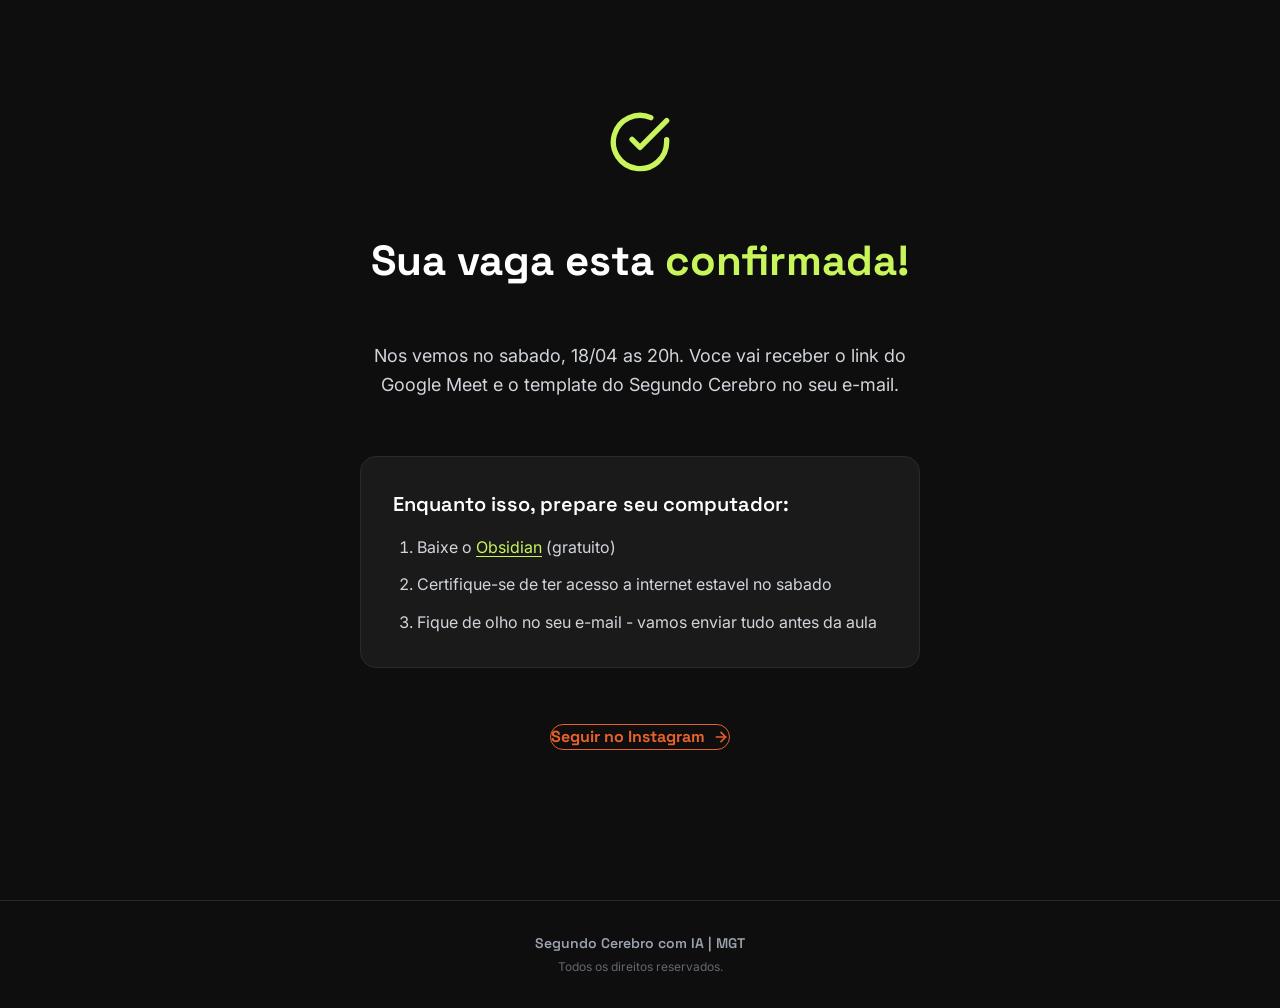
==== obrigado.html @ 38a829f4 "feat: LP inicial - Segundo Cerebro com IA" ====
<!DOCTYPE html>
<html lang="pt-br">
<head>
  <meta charset="UTF-8">
  <meta name="viewport" content="width=device-width, initial-scale=1.0">
  <title>Compra Confirmada | Segundo Cerebro com IA</title>
  <meta name="robots" content="noindex, nofollow">

  <link rel="preconnect" href="https://fonts.googleapis.com">
  <link rel="preconnect" href="https://fonts.gstatic.com" crossorigin>
  <link href="https://fonts.googleapis.com/css2?family=Inter:wght@400;500;600;700&family=Space+Grotesk:wght@600;700&display=swap" rel="stylesheet">
  <link rel="stylesheet" href="css/styles.css">
</head>
<body>
  <main class="main ty-main">
    <div class="container ty-container">

      <div class="ty-check">
        <svg width="64" height="64" viewBox="0 0 24 24" fill="none" stroke="#C8F55A" stroke-width="2" stroke-linecap="round" stroke-linejoin="round">
          <path d="M22 11.08V12a10 10 0 1 1-5.93-9.14"/>
          <polyline points="22 4 12 14.01 9 11.01"/>
        </svg>
      </div>

      <h1 class="ty-title">Sua vaga esta <span class="text-neon">confirmada!</span></h1>

      <p class="ty-sub">Nos vemos no sabado, 18/04 as 20h. Voce vai receber o link do Google Meet e o template do Segundo Cerebro no seu e-mail.</p>

      <div class="ty-card">
        <h3 class="ty-card__title">Enquanto isso, prepare seu computador:</h3>
        <ol class="ty-card__list">
          <li>Baixe o <a href="https://obsidian.md/download" target="_blank" rel="noopener">Obsidian</a> (gratuito)</li>
          <li>Certifique-se de ter acesso a internet estavel no sabado</li>
          <li>Fique de olho no seu e-mail - vamos enviar tudo antes da aula</li>
        </ol>
      </div>

      <a href="https://instagram.com" class="btn btn--outline" target="_blank" rel="noopener">
        Seguir no Instagram
        <svg width="16" height="16" viewBox="0 0 24 24" fill="none" stroke="currentColor" stroke-width="2.5" stroke-linecap="round" stroke-linejoin="round"><path d="M5 12h14"/><path d="m12 5 7 7-7 7"/></svg>
      </a>

    </div>
  </main>

  <footer class="footer">
    <div class="footer__inner">
      <p class="footer__brand">Segundo Cerebro com IA | MGT</p>
      <p class="footer__copy">Todos os direitos reservados.</p>
    </div>
  </footer>
</body>
</html>
---- css/styles.css ----
/* ========================================
   Design System: aula-coda.vercel.app
   Fonts: Space Grotesk (display) + Inter (body)
   Theme: Dark mode - orange #E8612A + neon #C8F55A
   ======================================== */

/* --- Reset --- */
*, *::before, *::after {
  margin: 0;
  padding: 0;
  box-sizing: border-box;
}

/* --- Variables --- */
:root {
  /* Brand */
  --mgt-dark: #0E0E0E;
  --mgt-gray: #1A1A1A;
  --mgt-gray-light: #2A2A2A;
  --mgt-orange: #E8612A;
  --mgt-orange-dark: #C53C00;
  --mgt-neon: #C8F55A;
  --mgt-light: #F5F5F5;

  /* Text */
  --text-white: #FFFFFF;
  --text-light: #F5F5F5;
  --text-gray-300: #D1D5DB;
  --text-gray-400: #9CA3AF;
  --text-dark: #1A1A1A;

  /* Fonts */
  --font-display: "Space Grotesk", ui-sans-serif, system-ui, sans-serif;
  --font-body: "Inter", ui-sans-serif, system-ui, sans-serif;

  /* Spacing */
  --container-max: 768px;
  --section-gap: 56px;
  --card-radius: 16px;
  --btn-radius: 14px;

  /* Shadows */
  --btn-shadow: rgba(255,255,255,0.2) 0px 2px 0px 0px inset,
                rgba(0,0,0,0.25) 0px 2px 4px 0px,
                rgba(0,0,0,0.12) 0px 6px 16px 0px;
}

/* --- Base --- */
html {
  scroll-behavior: smooth;
  -webkit-font-smoothing: antialiased;
  -moz-osx-font-smoothing: grayscale;
}

body {
  font-family: var(--font-body);
  font-size: 16px;
  line-height: 1.5;
  color: var(--text-light);
  background-color: var(--mgt-dark);
  overflow-x: hidden;
}

a {
  color: inherit;
  text-decoration: none;
}

img {
  max-width: 100%;
  height: auto;
  display: block;
}

strong {
  font-weight: 600;
  color: var(--text-white);
}

/* --- Layout --- */
.main {
  display: flex;
  min-height: 100vh;
  width: 100%;
  flex-direction: column;
  align-items: center;
  padding: 24px;
  padding-top: 100px;
}

@media (min-width: 640px) {
  .main { padding: 32px; padding-top: 100px; }
}
@media (min-width: 768px) {
  .main { padding: 48px; padding-top: 110px; }
}
@media (min-width: 1024px) {
  .main { padding: 80px; padding-top: 120px; }
}

.container {
  width: 100%;
  max-width: var(--container-max);
  display: flex;
  flex-direction: column;
  gap: 48px;
}

@media (min-width: 1024px) {
  .container { gap: var(--section-gap); }
}

/* --- Header Bar (sticky) --- */
.header-bar {
  position: fixed;
  top: 0;
  left: 0;
  right: 0;
  z-index: 100;
  background: var(--mgt-gray);
  border-bottom: 1px solid var(--mgt-gray-light);
  padding: 12px 24px;
  transition: transform 0.3s ease;
}

.header-bar__inner {
  max-width: var(--container-max);
  margin: 0 auto;
  display: flex;
  align-items: center;
  justify-content: space-between;
  gap: 16px;
}

.header-bar__left {
  display: flex;
  align-items: center;
  gap: 12px;
}

.header-bar__title {
  font-family: var(--font-display);
  font-size: 18px;
  font-weight: 700;
  color: var(--text-white);
  line-height: 1.2;
}

@media (min-width: 768px) {
  .header-bar__title { font-size: 24px; }
}

.header-bar__sub {
  font-size: 12px;
  color: var(--text-gray-400);
  margin-top: 2px;
}

/* --- Ping Dot --- */
.ping-dot {
  position: relative;
  width: 12px;
  height: 12px;
  flex-shrink: 0;
}

.ping-dot--sm {
  width: 10px;
  height: 10px;
}

.ping-dot__ring {
  position: absolute;
  inset: 0;
  border-radius: 50%;
  background: var(--mgt-orange);
  opacity: 0.75;
  animation: ping 1s cubic-bezier(0, 0, 0.2, 1) infinite;
}

.ping-dot__core {
  position: relative;
  display: inline-flex;
  width: 100%;
  height: 100%;
  border-radius: 50%;
  background: var(--mgt-orange);
}

@keyframes ping {
  75%, 100% {
    transform: scale(2);
    opacity: 0;
  }
}

/* --- Badge --- */
.badge {
  display: inline-flex;
  align-items: center;
  gap: 8px;
}

.badge__text {
  font-family: var(--font-body);
  font-size: 12px;
  font-weight: 700;
  color: var(--mgt-orange);
  text-transform: uppercase;
  letter-spacing: 0.1em;
}

@media (min-width: 640px) {
  .badge__text { font-size: 13px; }
}

/* --- Buttons --- */
.btn {
  display: inline-flex;
  align-items: center;
  justify-content: center;
  gap: 8px;
  font-family: var(--font-display);
  font-weight: 700;
  color: var(--text-dark);
  background: var(--mgt-orange);
  border: none;
  border-radius: var(--btn-radius);
  box-shadow: var(--btn-shadow);
  cursor: pointer;
  transition: transform 0.2s ease, filter 0.2s ease;
  text-align: center;
  white-space: nowrap;
}

.btn:hover {
  transform: scale(1.03);
  filter: brightness(1.1);
}

.btn:active {
  transform: scale(0.98);
}

.btn--sm {
  font-size: 14px;
  padding: 10px 20px;
  border-radius: 10px;
}

@media (min-width: 768px) {
  .btn--sm {
    font-size: 16px;
    padding: 12px 28px;
    border-radius: var(--btn-radius);
  }
}

.btn--lg {
  font-size: 18px;
  padding: 16px 40px;
}

@media (min-width: 768px) {
  .btn--lg {
    font-size: 20px;
    padding: 18px 48px;
  }
}

.btn--xl {
  font-size: 20px;
  padding: 20px 48px;
}

@media (min-width: 768px) {
  .btn--xl {
    font-size: 24px;
    padding: 20px 56px;
  }
}

.btn--outline {
  background: transparent;
  color: var(--mgt-orange);
  border: 1px solid var(--mgt-orange);
  box-shadow: none;
}

.btn--outline:hover {
  background: var(--mgt-orange);
  color: var(--text-dark);
  box-shadow: var(--btn-shadow);
}

/* --- Hero --- */
.hero {
  display: flex;
  flex-direction: column;
  align-items: flex-start;
  gap: 24px;
  text-align: left;
}

@media (min-width: 768px) {
  .hero { align-items: center; text-align: center; }
}

.hero__title {
  font-family: var(--font-display);
  font-size: clamp(36px, 7vw, 60px);
  font-weight: 700;
  line-height: 1.15;
  letter-spacing: -1.5px;
  color: var(--text-white);
}

.hero__sub {
  font-family: var(--font-display);
  font-size: clamp(20px, 4vw, 36px);
  font-weight: 600;
  line-height: 1.2;
  letter-spacing: -0.5px;
  color: var(--mgt-neon);
}

.hero__note {
  font-size: 14px;
  color: var(--text-gray-400);
  font-weight: 500;
}

@media (min-width: 768px) {
  .hero__note { text-align: center; align-self: center; }
}

/* --- Text Utilities --- */
.text-orange { color: var(--mgt-orange); }
.text-neon { color: var(--mgt-neon); }
.text-muted { color: var(--text-gray-400); }
.italic { font-style: italic; }

/* --- Section --- */
.section {
  display: flex;
  flex-direction: column;
  gap: 24px;
}

.section__title {
  font-family: var(--font-display);
  font-size: clamp(30px, 5vw, 48px);
  font-weight: 700;
  line-height: 1.25;
  color: var(--mgt-orange);
}

.section__subtitle {
  font-family: var(--font-display);
  font-size: clamp(24px, 4vw, 30px);
  font-weight: 600;
  line-height: 1.25;
  color: var(--text-white);
}

/* --- Prose --- */
.prose {
  display: flex;
  flex-direction: column;
  gap: 16px;
}

.prose p {
  font-size: 20px;
  line-height: 1.625;
  color: var(--text-gray-300);
}

@media (max-width: 639px) {
  .prose p { font-size: 18px; }
}

/* --- Callout (blockquote) --- */
.callout {
  background: rgba(14, 14, 14, 0.5);
  border-left: 4px solid var(--mgt-orange);
  border-radius: 12px;
  padding: 24px;
}

.callout p {
  font-size: 20px;
  line-height: 1.625;
  color: #E5E7EB;
}

@media (max-width: 639px) {
  .callout p { font-size: 18px; }
}

/* --- Check list --- */
.check-list {
  list-style: none;
  display: flex;
  flex-direction: column;
  gap: 12px;
}

.check-list li {
  font-size: 20px;
  line-height: 1.625;
  color: var(--text-gray-300);
  padding-left: 32px;
  position: relative;
}

@media (max-width: 639px) {
  .check-list li { font-size: 18px; }
}

.check-list li::before {
  content: "";
  position: absolute;
  left: 0;
  top: 8px;
  width: 18px;
  height: 18px;
  border-radius: 50%;
  background: linear-gradient(135deg, var(--mgt-orange), var(--mgt-orange-dark));
  background-image: url("data:image/svg+xml,%3Csvg xmlns='http://www.w3.org/2000/svg' width='12' height='12' viewBox='0 0 24 24' fill='none' stroke='white' stroke-width='3' stroke-linecap='round' stroke-linejoin='round'%3E%3Cpolyline points='20 6 9 17 4 12'%3E%3C/polyline%3E%3C/svg%3E");
  background-repeat: no-repeat;
  background-position: center;
  background-size: 10px;
}

/* --- Numbered List --- */
.numbered-list {
  list-style: none;
  display: flex;
  flex-direction: column;
  gap: 16px;
}

.numbered-list li {
  display: flex;
  gap: 20px;
  align-items: flex-start;
  background: rgba(14, 14, 14, 0.3);
  padding: 24px;
  border-radius: 12px;
  border: 1px solid transparent;
  transition: border-color 0.15s ease;
}

.numbered-list li:hover {
  border-color: var(--mgt-gray-light);
}

.numbered-list__badge {
  width: 32px;
  height: 32px;
  min-width: 32px;
  border-radius: 50%;
  background: linear-gradient(135deg, var(--mgt-orange), var(--mgt-orange-dark));
  display: flex;
  align-items: center;
  justify-content: center;
  font-family: var(--font-body);
  font-size: 14px;
  font-weight: 700;
  color: var(--text-white);
  margin-top: 2px;
}

.numbered-list p {
  font-size: 17.6px;
  line-height: 1.625;
  color: var(--text-gray-300);
}

/* --- Steps (how it works) --- */
.steps {
  display: grid;
  grid-template-columns: 1fr;
  gap: 16px;
}

@media (min-width: 768px) {
  .steps { grid-template-columns: repeat(3, 1fr); }
}

.step-card {
  background: var(--mgt-gray);
  border: 1px solid var(--mgt-gray-light);
  border-radius: var(--card-radius);
  padding: 32px 24px;
  display: flex;
  flex-direction: column;
  gap: 12px;
  transition: border-color 0.15s ease;
}

.step-card:hover {
  border-color: rgba(232, 97, 42, 0.3);
}

.step-card__number {
  font-family: var(--font-display);
  font-size: 48px;
  font-weight: 700;
  color: var(--mgt-orange);
  line-height: 1;
  opacity: 0.4;
}

.step-card__title {
  font-family: var(--font-display);
  font-size: 24px;
  font-weight: 600;
  color: var(--text-white);
}

.step-card__text {
  font-size: 16px;
  line-height: 1.6;
  color: var(--text-gray-400);
}

/* --- Glass Card (pra quem e) --- */
.glass-card {
  background: rgba(42, 42, 42, 0.2);
  backdrop-filter: blur(8px);
  -webkit-backdrop-filter: blur(8px);
  border: 1px solid rgba(42, 42, 42, 0.5);
  border-radius: var(--card-radius);
  padding: 32px;
}

@media (min-width: 768px) {
  .glass-card { padding: 40px; }
}

/* --- Highlight Box --- */
.highlight-box {
  background: rgba(14, 14, 14, 0.5);
  border: 1px solid rgba(255, 255, 255, 0.05);
  border-radius: 8px;
  padding: 16px;
  margin-top: 8px;
}

.highlight-box p {
  font-size: 20px;
  font-weight: 500;
  color: var(--text-white);
  line-height: 1.625;
}

@media (max-width: 639px) {
  .highlight-box p { font-size: 18px; }
}

/* --- FAQ --- */
.faq-list {
  display: flex;
  flex-direction: column;
  gap: 8px;
}

.faq-item {
  border: 1px solid var(--mgt-gray-light);
  border-radius: 12px;
  overflow: hidden;
  transition: border-color 0.15s ease;
}

.faq-item:hover {
  border-color: rgba(232, 97, 42, 0.3);
}

.faq-item__question {
  width: 100%;
  display: flex;
  align-items: center;
  justify-content: space-between;
  gap: 16px;
  padding: 20px 24px;
  background: var(--mgt-gray);
  border: none;
  cursor: pointer;
  font-family: var(--font-body);
  font-size: 17px;
  font-weight: 600;
  color: var(--text-white);
  text-align: left;
  transition: background 0.15s ease;
}

.faq-item__question:hover {
  background: rgba(42, 42, 42, 0.8);
}

.faq-item__icon {
  flex-shrink: 0;
  transition: transform 0.3s ease;
  color: var(--mgt-orange);
}

.faq-item.active .faq-item__icon {
  transform: rotate(180deg);
}

.faq-item__answer {
  max-height: 0;
  overflow: hidden;
  transition: max-height 0.3s ease;
}

.faq-item.active .faq-item__answer {
  max-height: 200px;
}

.faq-item__answer p {
  padding: 0 24px 20px;
  font-size: 16px;
  line-height: 1.6;
  color: var(--text-gray-300);
  background: var(--mgt-gray);
}

/* --- CTA Final --- */
.cta-final {
  position: relative;
  background: var(--mgt-gray);
  border: 1px solid var(--mgt-gray-light);
  border-radius: var(--card-radius);
  padding: 40px 24px;
  display: flex;
  flex-direction: column;
  align-items: center;
  text-align: center;
  gap: 24px;
  overflow: hidden;
}

@media (min-width: 768px) {
  .cta-final { padding: 56px 40px; }
}

.cta-final__glow {
  position: absolute;
  top: -40px;
  right: -40px;
  width: 200px;
  height: 200px;
  background: rgba(232, 97, 42, 0.1);
  filter: blur(64px);
  border-radius: 50%;
  pointer-events: none;
  transition: background 0.3s ease;
}

.cta-final:hover .cta-final__glow {
  background: rgba(232, 97, 42, 0.2);
}

.cta-final__title {
  font-family: var(--font-display);
  font-size: clamp(30px, 5vw, 48px);
  font-weight: 700;
  line-height: 1.25;
  color: var(--mgt-orange);
  position: relative;
  z-index: 1;
}

.cta-final__text {
  font-size: 20px;
  line-height: 1.625;
  color: var(--text-gray-300);
  max-width: 560px;
  position: relative;
  z-index: 1;
}

@media (max-width: 639px) {
  .cta-final__text { font-size: 18px; }
}

.cta-final__note {
  font-size: 14px;
  color: var(--text-gray-400);
  font-weight: 500;
  position: relative;
  z-index: 1;
}

/* --- Footer --- */
.footer {
  border-top: 1px solid var(--mgt-gray-light);
  padding: 32px 24px;
  text-align: center;
}

.footer__inner {
  max-width: var(--container-max);
  margin: 0 auto;
}

.footer__brand {
  font-family: var(--font-display);
  font-size: 14px;
  font-weight: 600;
  color: var(--text-gray-400);
}

.footer__copy {
  font-size: 12px;
  color: var(--text-gray-400);
  opacity: 0.6;
  margin-top: 4px;
}

/* --- Thank You Page --- */
.ty-main {
  padding-top: 40px;
  justify-content: center;
  min-height: 100vh;
}

.ty-container {
  align-items: center;
  text-align: center;
  max-width: 560px;
}

.ty-check {
  animation: scaleIn 0.5s ease;
}

@keyframes scaleIn {
  0% { transform: scale(0); opacity: 0; }
  100% { transform: scale(1); opacity: 1; }
}

.ty-title {
  font-family: var(--font-display);
  font-size: clamp(28px, 5vw, 42px);
  font-weight: 700;
  line-height: 1.2;
  color: var(--text-white);
}

.ty-sub {
  font-size: 18px;
  line-height: 1.6;
  color: var(--text-gray-300);
}

.ty-card {
  background: var(--mgt-gray);
  border: 1px solid var(--mgt-gray-light);
  border-radius: var(--card-radius);
  padding: 32px;
  text-align: left;
  width: 100%;
}

.ty-card__title {
  font-family: var(--font-display);
  font-size: 20px;
  font-weight: 600;
  color: var(--text-white);
  margin-bottom: 16px;
}

.ty-card__list {
  display: flex;
  flex-direction: column;
  gap: 12px;
  padding-left: 24px;
}

.ty-card__list li {
  font-size: 16px;
  line-height: 1.6;
  color: var(--text-gray-300);
}

.ty-card__list a {
  color: var(--mgt-neon);
  text-decoration: underline;
  text-underline-offset: 3px;
}

.ty-card__list a:hover {
  color: var(--text-white);
}

/* --- GSAP Animation Prep --- */
.gs-reveal {
  opacity: 0;
  transform: translateY(30px);
}
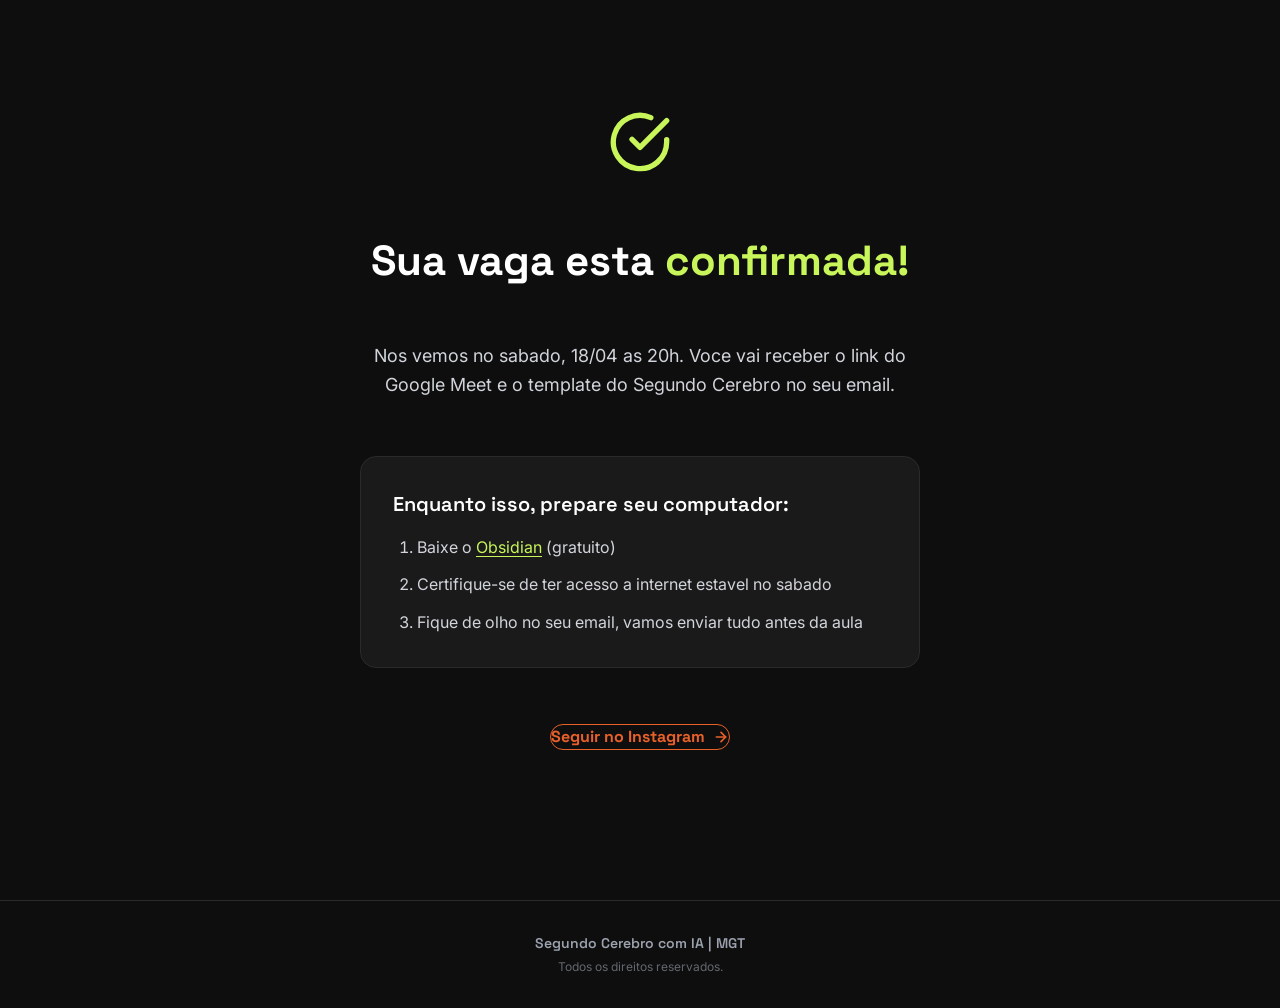
==== commit e6af986a: "style: remover tracos da copy e ajustar pontuacao Substitui tracos por virgulas, pontos, bullets ou " ====
--- a/obrigado.html
+++ b/obrigado.html
@@ -24,14 +24,14 @@
 
       <h1 class="ty-title">Sua vaga esta <span class="text-neon">confirmada!</span></h1>
 
-      <p class="ty-sub">Nos vemos no sabado, 18/04 as 20h. Voce vai receber o link do Google Meet e o template do Segundo Cerebro no seu e-mail.</p>
+      <p class="ty-sub">Nos vemos no sabado, 18/04 as 20h. Voce vai receber o link do Google Meet e o template do Segundo Cerebro no seu email.</p>
 
       <div class="ty-card">
         <h3 class="ty-card__title">Enquanto isso, prepare seu computador:</h3>
         <ol class="ty-card__list">
           <li>Baixe o <a href="https://obsidian.md/download" target="_blank" rel="noopener">Obsidian</a> (gratuito)</li>
           <li>Certifique-se de ter acesso a internet estavel no sabado</li>
-          <li>Fique de olho no seu e-mail - vamos enviar tudo antes da aula</li>
+          <li>Fique de olho no seu email, vamos enviar tudo antes da aula</li>
         </ol>
       </div>
 
--- a/css/styles.css
+++ b/css/styles.css
@@ -171,7 +171,10 @@
 
 .ping-dot__ring {
   position: absolute;
-  inset: 0;
+  top: 0;
+  left: 0;
+  width: 100%;
+  height: 100%;
   border-radius: 50%;
   background: var(--mgt-orange);
   opacity: 0.75;
@@ -179,8 +182,9 @@
 }
 
 .ping-dot__core {
-  position: relative;
-  display: inline-flex;
+  position: absolute;
+  top: 0;
+  left: 0;
   width: 100%;
   height: 100%;
   border-radius: 50%;
@@ -322,6 +326,20 @@
   line-height: 1.2;
   letter-spacing: -0.5px;
   color: var(--mgt-neon);
+}
+
+.hero__thumb {
+  width: 100%;
+  border-radius: var(--card-radius);
+  overflow: hidden;
+  border: 1px solid var(--mgt-gray-light);
+  box-shadow: 0 25px 50px -12px rgba(0, 0, 0, 0.25);
+}
+
+.hero__thumb img {
+  width: 100%;
+  height: auto;
+  display: block;
 }
 
 .hero__note {
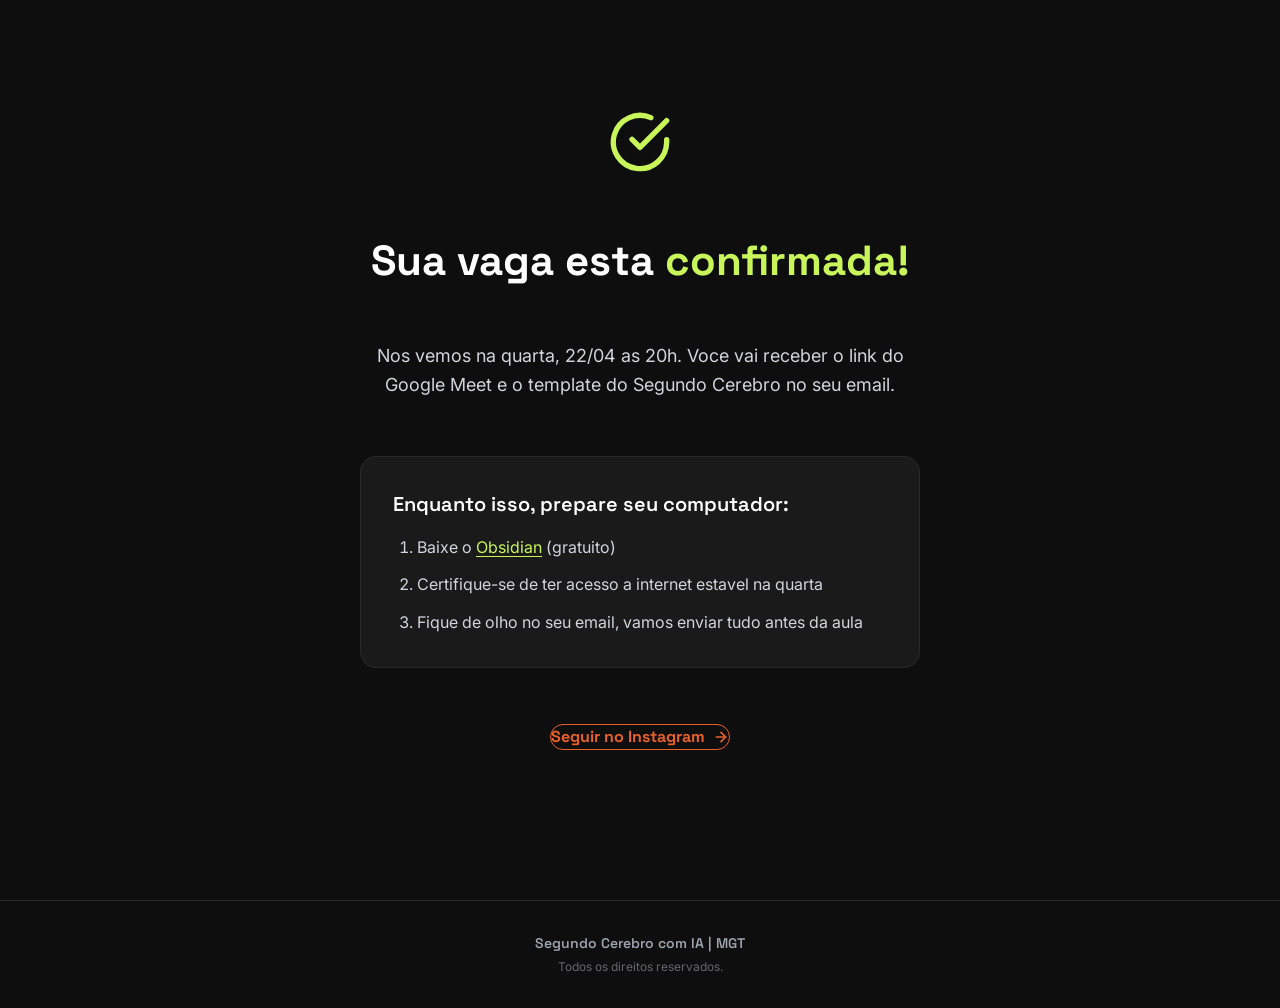
==== commit 0eb4b8d6: "chore: atualizar data da aula para quarta 22/04 Troca todas as ocorrencias de "sabado 18/04" por "qu" ====
--- a/obrigado.html
+++ b/obrigado.html
@@ -24,13 +24,13 @@
 
       <h1 class="ty-title">Sua vaga esta <span class="text-neon">confirmada!</span></h1>
 
-      <p class="ty-sub">Nos vemos no sabado, 18/04 as 20h. Voce vai receber o link do Google Meet e o template do Segundo Cerebro no seu email.</p>
+      <p class="ty-sub">Nos vemos na quarta, 22/04 as 20h. Voce vai receber o link do Google Meet e o template do Segundo Cerebro no seu email.</p>
 
       <div class="ty-card">
         <h3 class="ty-card__title">Enquanto isso, prepare seu computador:</h3>
         <ol class="ty-card__list">
           <li>Baixe o <a href="https://obsidian.md/download" target="_blank" rel="noopener">Obsidian</a> (gratuito)</li>
-          <li>Certifique-se de ter acesso a internet estavel no sabado</li>
+          <li>Certifique-se de ter acesso a internet estavel na quarta</li>
           <li>Fique de olho no seu email, vamos enviar tudo antes da aula</li>
         </ol>
       </div>
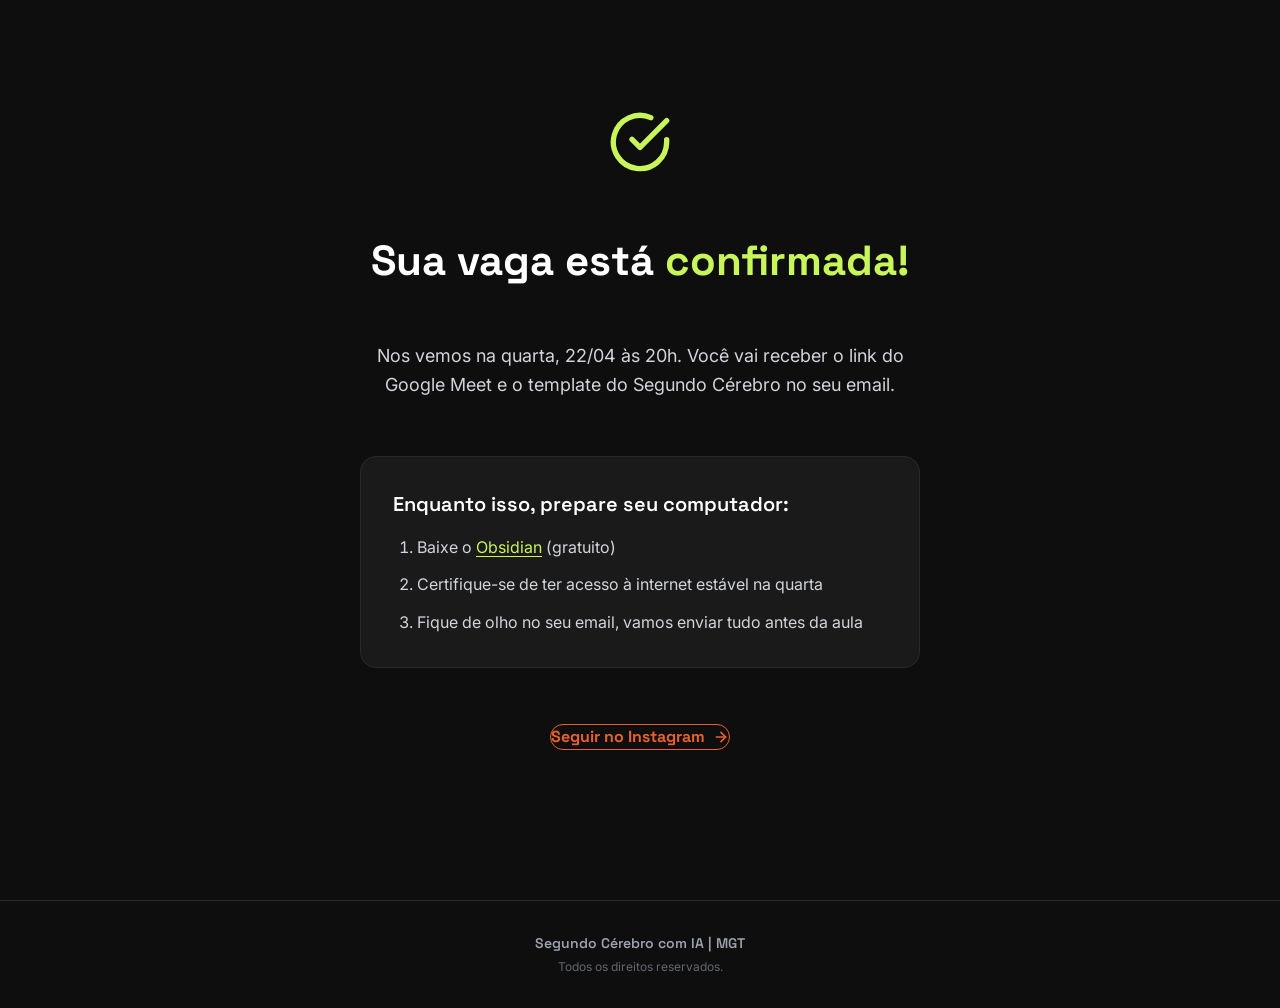
==== commit 75acd5ea: "fix: corrigir acentuacao em toda a copy da LP Adiciona acentos em todas as palavras que estavam sem:" ====
--- a/obrigado.html
+++ b/obrigado.html
@@ -3,7 +3,7 @@
 <head>
   <meta charset="UTF-8">
   <meta name="viewport" content="width=device-width, initial-scale=1.0">
-  <title>Compra Confirmada | Segundo Cerebro com IA</title>
+  <title>Compra Confirmada | Segundo Cérebro com IA</title>
   <meta name="robots" content="noindex, nofollow">
 
   <link rel="preconnect" href="https://fonts.googleapis.com">
@@ -22,15 +22,15 @@
         </svg>
       </div>
 
-      <h1 class="ty-title">Sua vaga esta <span class="text-neon">confirmada!</span></h1>
+      <h1 class="ty-title">Sua vaga está <span class="text-neon">confirmada!</span></h1>
 
-      <p class="ty-sub">Nos vemos na quarta, 22/04 as 20h. Voce vai receber o link do Google Meet e o template do Segundo Cerebro no seu email.</p>
+      <p class="ty-sub">Nos vemos na quarta, 22/04 às 20h. Você vai receber o link do Google Meet e o template do Segundo Cérebro no seu email.</p>
 
       <div class="ty-card">
         <h3 class="ty-card__title">Enquanto isso, prepare seu computador:</h3>
         <ol class="ty-card__list">
           <li>Baixe o <a href="https://obsidian.md/download" target="_blank" rel="noopener">Obsidian</a> (gratuito)</li>
-          <li>Certifique-se de ter acesso a internet estavel na quarta</li>
+          <li>Certifique-se de ter acesso à internet estável na quarta</li>
           <li>Fique de olho no seu email, vamos enviar tudo antes da aula</li>
         </ol>
       </div>
@@ -45,7 +45,7 @@
 
   <footer class="footer">
     <div class="footer__inner">
-      <p class="footer__brand">Segundo Cerebro com IA | MGT</p>
+      <p class="footer__brand">Segundo Cérebro com IA | MGT</p>
       <p class="footer__copy">Todos os direitos reservados.</p>
     </div>
   </footer>
--- a/css/styles.css
+++ b/css/styles.css
@@ -320,12 +320,12 @@
 }
 
 .hero__sub {
-  font-family: var(--font-display);
-  font-size: clamp(20px, 4vw, 36px);
-  font-weight: 600;
-  line-height: 1.2;
-  letter-spacing: -0.5px;
-  color: var(--mgt-neon);
+  font-family: var(--font-body);
+  font-size: clamp(14px, 2vw, 18px);
+  font-weight: 400;
+  line-height: 1.6;
+  letter-spacing: 0;
+  color: var(--text-gray-300);
 }
 
 .hero__thumb {
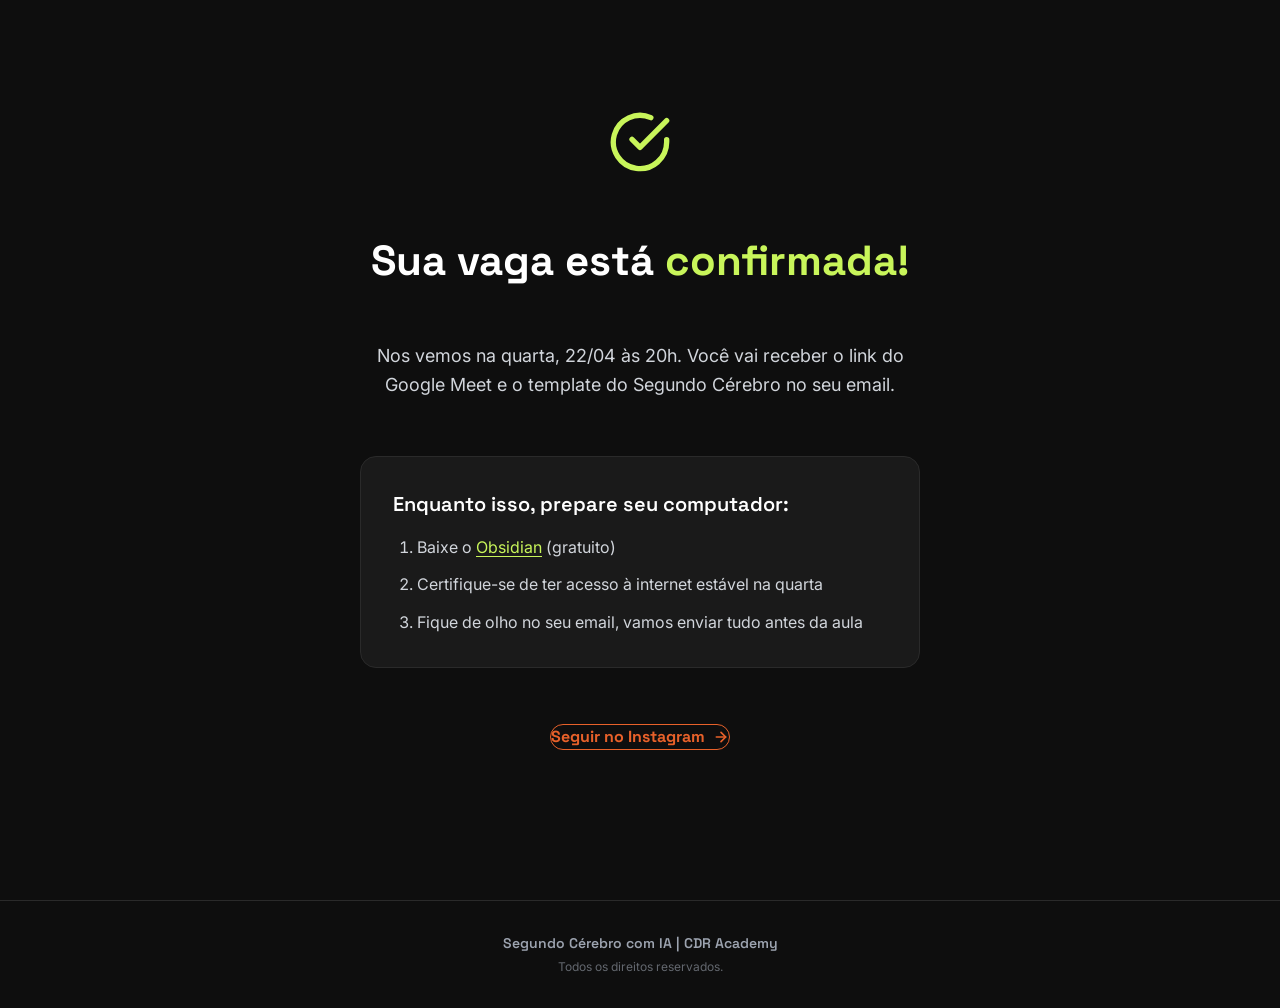
==== commit 593e8fcf: "chore: substituir MGT por CDR Academy no footer Co-Authored-By: Claude Opus 4.6 (1M context) <norepl" ====
--- a/obrigado.html
+++ b/obrigado.html
@@ -45,7 +45,7 @@
 
   <footer class="footer">
     <div class="footer__inner">
-      <p class="footer__brand">Segundo Cérebro com IA | MGT</p>
+      <p class="footer__brand">Segundo Cérebro com IA | CDR Academy</p>
       <p class="footer__copy">Todos os direitos reservados.</p>
     </div>
   </footer>
